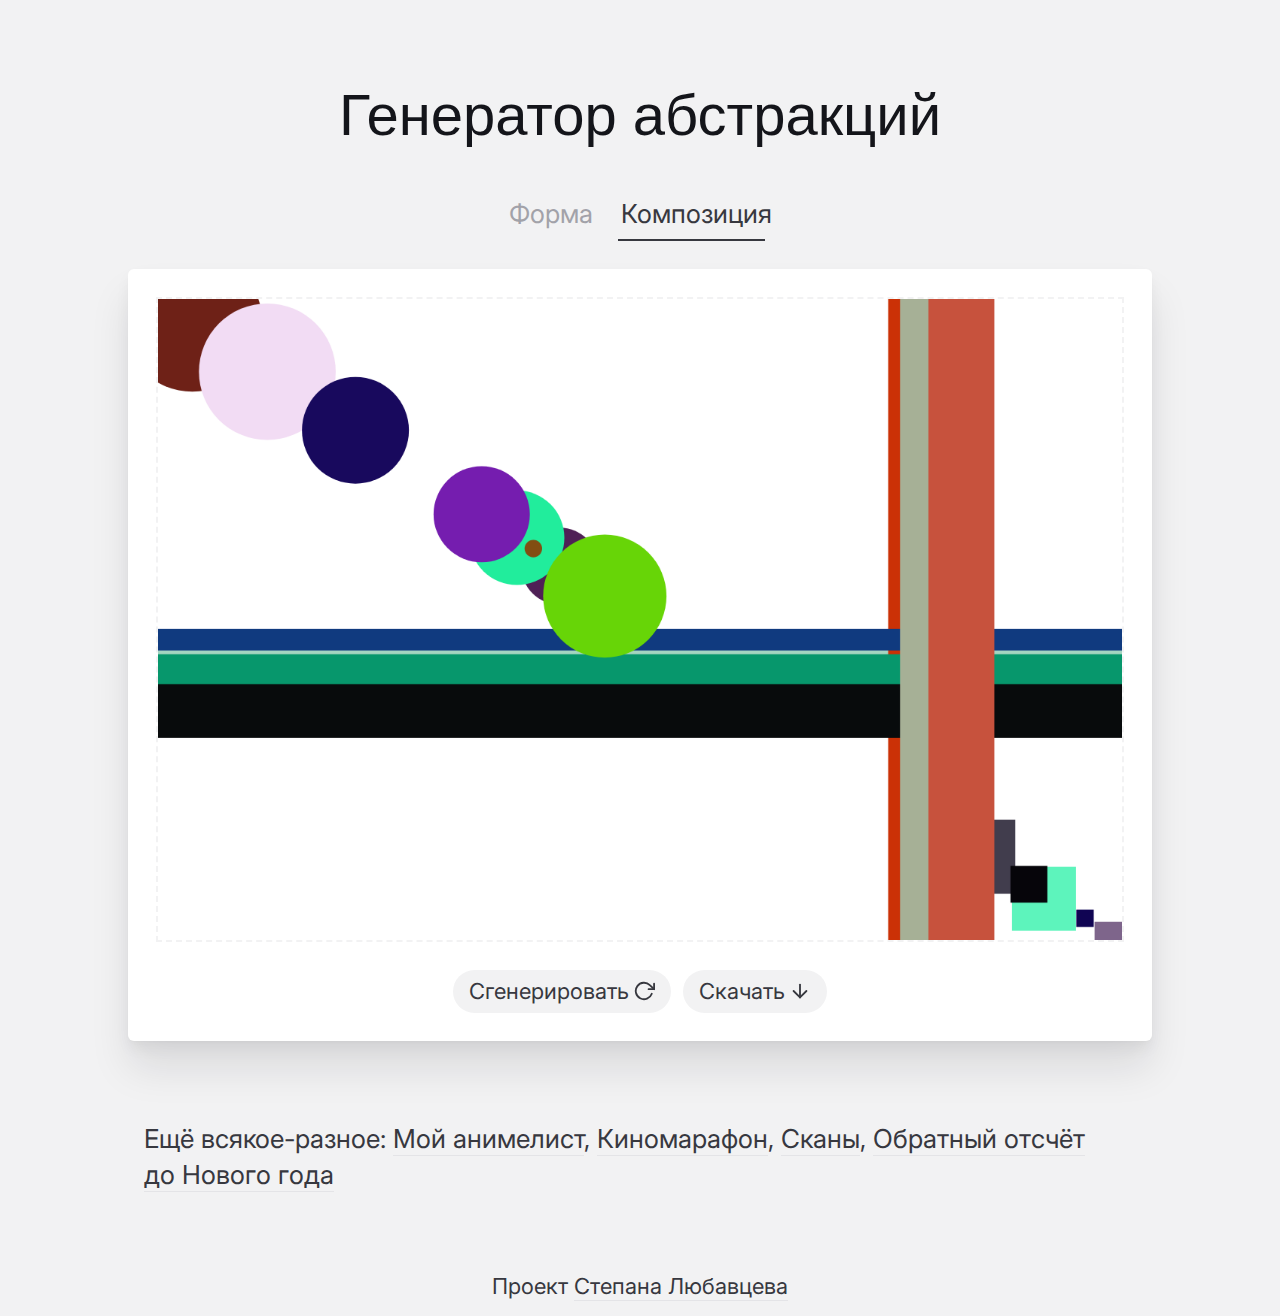
==== abstractor.html @ c610d6bd "Пересобрал проект" ====
<!doctype html>
<!-- Design by Stepan Lyubavtsev (https://lyubavtsev.ru/) -->
<html lang="ru">
	<head>
		<meta charset="utf-8" />
		<meta content="width=device-width, initial-scale=1.0" name="viewport" />
		<title>Генератор абстракций</title>
		<meta content="Генератор абстракций" name="title" />
		<meta content="website" property="og:type" />
		<meta content="https://nameasy.github.io/public/abstractor.html" property="og:url" />
		<meta content="Генератор абстракций" property="og:title" />
		<meta content="summary_large_image" property="twitter:card" />
		<meta content="https://nameasy.github.io/public/abstractor.html" property="twitter:url" />
		<meta content="Генератор абстракций" property="twitter:title" />
		<script type="module" crossorigin src="assets/abstractor-BEXKkXCF.js"></script>
		<link rel="modulepreload" crossorigin href="assets/projects-CWkPN6bc.js">
		<link rel="modulepreload" crossorigin href="assets/related-BTsPYns0.js">
		<link rel="stylesheet" crossorigin href="assets/projects-lxhjDu9G.css">
	</head>

	<body style="background-color: var(--color-bg-dark)">
		<div class="page">
			<main class="main">
				<section class="section">
					<div class="section__inner">
						<h1 class="section__title">Генератор абстракций</h1>
						<div class="tabs">
							<nav class="tabs__nav">
								<ul class="tabs__list">
									<li class="tabs__item">
										<a class="tabs__link" href="#tab-shape">Форма</a>
									</li>
									<li class="tabs__item">
										<a class="tabs__link tabs__link--is-active" href="#tab-composition">Композиция</a>
									</li>
									<li class="tabs__marker"></li>
								</ul>
							</nav>
							<div class="tabs__panels">
								<section class="tabs__panel" id="tab-shape">
									<h2 class="visually-hidden">Форма</h2>
									<div class="abstract">
										<div class="abstract__canvas-wrapper">
											<canvas class="abstract__canvas" id="canvas-shape"></canvas>
										</div>
										<input class="abstract__hash" id="hash-shape" type="hidden" />
										<div class="abstract__actions">
											<button class="button abstract__button" id="create-shape" type="button">
												<span class="button__text abstract__button-text">Сгенерировать</span>
												<i class="button__icon abstract__button-icon" data-feather="rotate-cw"></i>
											</button>
											<button class="button abstract__button" id="download-shape" type="button">
												<span class="button__text abstract__button-text">Скачать</span>
												<i class="button__icon abstract__button-icon" data-feather="arrow-down"></i>
											</button>
										</div>
									</div>
								</section>
								<section class="tabs__panel tabs__panel--is-visible" id="tab-composition">
									<h2 class="visually-hidden">Композиция</h2>
									<div class="abstract">
										<div class="abstract__canvas-wrapper">
											<canvas class="abstract__canvas" id="canvas-composition"></canvas>
										</div>
										<input class="abstract__hash" id="hash-composition" type="hidden" />
										<div class="abstract__actions">
											<button class="button abstract__button" id="create-composition" type="button">
												<span class="button__text abstract__button-text">Сгенерировать</span>
												<i class="button__icon abstract__button-icon" data-feather="rotate-cw"></i>
											</button>
											<button class="button abstract__button" id="download-composition" type="button">
												<span class="button__text abstract__button-text">Скачать</span>
												<i class="button__icon abstract__button-icon" data-feather="arrow-down"></i>
											</button>
										</div>
									</div>
								</section>
							</div>
						</div>
					</div>
				</section>
			</main>
			<footer class="footer">
				<div class="footer__inner">
					<div class="footer__design">
						<div class="footer__text">Проект <a class="link" href="https://lyubavtsev.ru/">Степана Любавцева</a></div>
					</div>
				</div>
			</footer>
		</div>
		<script src="libraries/feather.min.js"></script>
		<script src="libraries/seedrandom.min.js"></script>
		<script>
			feather.replace();
		</script>
	</body>
</html>
---- assets/projects-lxhjDu9G.css ----
@charset "UTF-8";@import"https://fonts.googleapis.com/css2?family=Inter:wght@100;200;300;400;500;600;700;800;900&display=swap";html,body,p,ol,ul,li,dl,dt,dd,blockquote,figure,fieldset,legend,textarea,pre,iframe,hr,h1,h2,h3,h4,h5,h6{margin:0;padding:0}h1,h2,h3,h4,h5,h6{font-size:100%;font-weight:400}ul{list-style:none}button,input,select{margin:0}html{-webkit-box-sizing:border-box;box-sizing:border-box}*,:before,:after{-webkit-box-sizing:inherit;box-sizing:inherit}img,video{height:auto;max-width:100%}iframe{border:0}table{border-collapse:collapse;border-spacing:0}td,th{padding:0}@font-face{font-family:Object Sans Regular;font-style:normal;font-weight:400;src:url(fonts/ppobjectsans-regular.woff2) format("woff2"),url(fonts/ppobjectsans-regular.woff) format("woff")}@font-face{font-family:Object Sans Regular Slanted;font-style:normal;font-weight:400;src:url(fonts/ppobjectsans-slanted.woff2) format("woff2"),url(fonts/ppobjectsans-slanted.woff) format("woff")}@font-face{font-family:Object Sans Heavy;font-style:normal;font-weight:400;src:url(fonts/ppobjectsans-heavy.woff2) format("woff2"),url(fonts/ppobjectsans-heavy.woff) format("woff")}@font-face{font-family:Object Sans Heavy Slanted;font-style:normal;font-weight:400;src:url(fonts/ppobjectsans-heavyslanted.woff2) format("woff2"),url(fonts/ppobjectsans-heavyslanted.woff) format("woff")}:root{--space-4xs: clamp(.125rem, calc(.125rem + 0vw) , .125rem);--space-3xs: clamp(.25rem, calc(.25rem + 0vw) , .25rem);--space-2xs: clamp(.5rem, calc(.5rem + 0vw) , .5rem);--space-xs: clamp(.75rem, calc(.75rem + 0vw) , .75rem);--space-sm: clamp(1rem, calc(1rem + 0vw) , 1rem);--space-md: clamp(1.5rem, calc(1.125rem + .78125vw) , 1.75rem);--space-lg: clamp(2.25rem, calc(1.125rem + 2.34375vw) , 3rem);--space-xl: clamp(3.5rem, calc(1.25rem + 4.6875vw) , 5rem);--space-2xl: clamp(5.75rem, calc(2.375rem + 7.03125vw) , 8rem);--space-3xl: clamp(9.25rem, calc(4.75rem + 9.375vw) , 12.25rem);--space-4xl: clamp(15rem, calc(7.5rem + 15.625vw) , 20rem);--max-width-3xs: 20rem;--max-width-2xs: 26rem;--max-width-xs: 32rem;--max-width-sm: 48rem;--max-width-md: 64rem;--max-width-lg: 80rem;--max-width-xl: 90rem;--text-xs: clamp(.6875rem, calc(.59375rem + .1953125vw), .75rem);--text-sm: clamp(.8125rem, calc(.625rem + .390625vw), .9375rem);--text-base: clamp(1rem, calc(.8125rem + .390625vw), 1.125rem);--text-md: clamp(1.1875rem, calc(.90625rem + .5859375vw), 1.375rem);--text-lg: clamp(1.4375rem, calc(1.15625rem + .5859375vw), 1.625rem);--text-xl: clamp(1.75rem, calc(1.375rem + .78125vw) , 2rem);--text-2xl: clamp(2.0625rem, calc(1.40625rem + 1.3671875vw), 2.5rem);--text-3xl: clamp(2.5rem, calc(1.75rem + 1.5625vw) , 3rem);--text-4xl: clamp(3rem, calc(2.0625rem + 1.953125vw), 3.625rem);--color-primary-darker: #235b9f;--color-primary-dark: #2869b8;--color-primary: #2e77d1;--color-primary-light: #4788d7;--color-primary-lighter: #6098dc;--color-title: #14151a;--color-text: #37383f;--color-white: #fff;--color-bg-darker: #e4e4e7;--color-bg-dark: #f2f2f3;--color-bg: #fff;--color-gray-darker: #14151a;--color-gray-dark: #37383f;--color-gray: #73757d;--color-gray-light: #a2a2a9;--color-gray-lighter: #d7d7da}:focus{outline:none}body{background-color:var(--color-bg);color:var(--color-text);font-family:Inter,sans-serif;font-size:var(--text-base);line-height:1.2}a{text-decoration:none}img{vertical-align:middle}.button{-webkit-box-align:center;-ms-flex-align:center;align-items:center;-webkit-appearance:none;-moz-appearance:none;appearance:none;background-color:var(--color-bg-dark);border:0;border-radius:50rem;color:var(--color-text);cursor:pointer;display:-webkit-inline-box;display:-ms-inline-flexbox;display:inline-flex;font-family:Inter,sans-serif;font-size:var(--text-md);gap:var(--space-3xs);-webkit-box-pack:center;-ms-flex-pack:center;justify-content:center;line-height:1.2;overflow:hidden;padding:var(--space-2xs) var(--space-sm);position:relative;text-decoration:none;-webkit-transition-duration:.25s;transition-duration:.25s;-webkit-transition-property:background-color,color;transition-property:background-color,color;-webkit-user-select:none;-moz-user-select:none;-ms-user-select:none;user-select:none}.button:hover{background-color:var(--color-bg-darker)}.button__icon{height:var(--text-md);stroke:var(--color-text);-webkit-transition-duration:.25s;transition-duration:.25s;-webkit-transition-property:stroke;transition-property:stroke;width:var(--text-md)}.link{color:inherit;cursor:pointer;text-decoration-color:var(--color-bg-darker);text-decoration-line:underline;text-decoration-style:solid;text-decoration-thickness:1px;text-underline-offset:.25em;text-underline-position:auto;-webkit-transition-duration:.25s;transition-duration:.25s;-webkit-transition-property:color,text-decoration-color;transition-property:color,text-decoration-color}.link:hover{text-decoration-color:var(--color-gray-dark)}.switch{display:-webkit-box;display:-ms-flexbox;display:flex}.switch__item{-webkit-box-align:center;-ms-flex-align:center;align-items:center;display:-webkit-inline-box;display:-ms-inline-flexbox;display:inline-flex;gap:var(--space-xs);position:relative}.switch__input{cursor:pointer;height:100%;opacity:0;position:relative;-webkit-transform:scaleX(2);-ms-transform:scaleX(2);transform:scaleX(2);-webkit-transform-origin:0 0;-ms-transform-origin:0 0;transform-origin:0 0;width:1.3125rem;z-index:1}.switch__item:last-of-type .switch__input{-webkit-transform-origin:100% 100%;-ms-transform-origin:100% 100%;transform-origin:100% 100%}.switch__item:first-of-type .switch__input{-webkit-box-ordinal-group:2;-ms-flex-order:1;order:1}.switch__input:checked{z-index:-1}.switch__label{color:var(--color-gray-light);display:block;font-size:var(--text-md);position:relative;-webkit-transition-duration:.25s;transition-duration:.25s;-webkit-transition-property:color;transition-property:color;z-index:1}.switch__input:checked~.switch__label{color:var(--color-text)}.switch__toggle{border:2px solid var(--color-bg-darker);border-radius:50em;height:1.5rem;left:0;position:absolute;top:50%;-webkit-transform:translate(-50%,-50%);-ms-transform:translate(-50%,-50%);transform:translate(-50%,-50%);-webkit-transition-duration:.25s;transition-duration:.25s;-webkit-transition-property:border-color,-webkit-box-shadow;transition-property:border-color,-webkit-box-shadow;transition-property:border-color,box-shadow;transition-property:border-color,box-shadow,-webkit-box-shadow;width:2.625rem;z-index:0}.switch:focus-within .switch__toggle,.switch:active .switch__toggle{border-color:var(--color-primary);-webkit-box-shadow:0 0 0 .25rem #c4d9f2;box-shadow:0 0 0 .25rem #c4d9f2}.switch__marker{background-color:var(--color-primary);border-radius:50%;height:1rem;left:.125rem;position:absolute;top:.125rem;-webkit-transition-duration:.25s;transition-duration:.25s;-webkit-transition-property:left;transition-property:left;width:1rem;z-index:0}.switch__input:checked~.switch__toggle .switch__marker{left:1.25rem}.switch-v2{display:-webkit-box;display:-ms-flexbox;display:flex}.switch-v2__item{-webkit-box-align:center;-ms-flex-align:center;align-items:center;display:-webkit-inline-box;display:-ms-inline-flexbox;display:inline-flex;gap:var(--space-xs);position:relative}.switch-v2__input{cursor:pointer;height:100%;opacity:0;position:relative;-webkit-transform:scaleX(2);-ms-transform:scaleX(2);transform:scaleX(2);-webkit-transform-origin:0 0;-ms-transform-origin:0 0;transform-origin:0 0;width:1.3125rem;z-index:1}.switch-v2__item:last-of-type .switch-v2__input{-webkit-transform-origin:100% 100%;-ms-transform-origin:100% 100%;transform-origin:100% 100%}.switch-v2__item:first-of-type .switch-v2__input{-webkit-box-ordinal-group:2;-ms-flex-order:1;order:1}.switch-v2__input:checked{z-index:-1}.switch-v2__label{color:var(--color-gray-lighter);display:block;font-size:var(--text-md);position:relative;-webkit-transition-duration:.25s;transition-duration:.25s;-webkit-transition-property:color;transition-property:color;z-index:1}.switch-v2__input:checked~.switch-v2__label{color:var(--color-text)}.switch-v2__toggle{background-color:var(--color-bg-darker);border:2px solid var(--color-bg-darker);border-radius:50em;height:1.5rem;left:0;position:absolute;top:50%;-webkit-transform:translate(-50%,-50%);-ms-transform:translate(-50%,-50%);transform:translate(-50%,-50%);-webkit-transition-duration:.25s;transition-duration:.25s;-webkit-transition-property:background-color,border-color;transition-property:background-color,border-color;width:2.625rem;z-index:0}.switch-v2__marker{background-color:var(--color-bg);border-radius:50%;-webkit-box-shadow:0 0 0 1px rgb(20 21 26 / .02),0 1px 3px -1px rgb(20 21 26 / .2);box-shadow:0 0 0 1px #14151a05,0 1px 3px -1px #14151a33;-webkit-box-shadow:0 .3px .4px rgb(20 21 26 / .02),0 .9px 1.5px rgb(20 21 26 / .045),0 3.5px 6px rgb(20 21 26 / .09);box-shadow:0 .3px .4px #14151a05,0 .9px 1.5px #14151a0b,0 3.5px 6px #14151a17;height:1.125rem;height:1rem;left:.125rem;position:absolute;top:.125rem;-webkit-transition-duration:.25s;transition-duration:.25s;-webkit-transition-property:background-color,left;transition-property:background-color,left;width:1.125rem;width:1rem;z-index:0}.switch-v2__input:checked~.switch-v2__toggle{background-color:var(--color-primary);border-color:var(--color-primary)}.switch-v2__input:checked~.switch-v2__toggle .switch-v2__marker{left:1.25rem}.page{display:-webkit-box;display:-ms-flexbox;display:flex;-webkit-box-orient:vertical;-webkit-box-direction:normal;-ms-flex-direction:column;flex-direction:column;min-height:100vh;min-height:100dvh}.main{-webkit-box-flex:1;-ms-flex-positive:1;flex-grow:1}.abstract{background-color:var(--color-bg);border-radius:.375rem;-webkit-box-shadow:0 1.2px 1.9px -1px rgb(20 21 26 / .01),0 3px 5px -1px rgb(20 21 26 / .015),0 8px 15px -1px rgb(20 21 26 / .05),0 28px 40px -1px rgb(20 21 26 / .1);box-shadow:0 1.2px 1.9px -1px #14151a03,0 3px 5px -1px #14151a04,0 8px 15px -1px #14151a0d,0 28px 40px -1px #14151a1a;margin-left:auto;margin-right:auto;max-width:var(--max-width-md);padding:var(--space-md)}.abstract>:not(:last-child){margin-bottom:var(--space-md)}.abstract__canvas-wrapper{aspect-ratio:3 / 2;border:2px dashed var(--color-bg-dark);display:-webkit-box;display:-ms-flexbox;display:flex;overflow:hidden;position:relative;width:100%}.abstract__canvas{width:100%}.abstract__actions{display:-webkit-box;display:-ms-flexbox;display:flex;-ms-flex-wrap:wrap;flex-wrap:wrap;gap:var(--space-xs) var(--space-xs);-webkit-box-pack:center;-ms-flex-pack:center;justify-content:center}@media screen and (max-width: 48rem){.abstract{padding:var(--space-sm)}}.anime-group__title{color:var(--color-gray);font-family:Object Sans Regular,sans-serif;font-size:var(--text-lg);margin-bottom:var(--space-sm)}.anime:not(:last-child){margin-bottom:var(--space-md)}.anime__month{font-size:var(--text-md);font-weight:600;margin-bottom:var(--space-xs)}.anime__list{display:-webkit-box;display:-ms-flexbox;display:flex;-webkit-box-orient:vertical;-webkit-box-direction:normal;-ms-flex-direction:column;flex-direction:column;gap:var(--space-2xs)}.anime__item{font-size:var(--text-md);line-height:1.4}.chart-group__title{color:var(--color-gray);font-family:Object Sans Regular,sans-serif;font-size:var(--text-lg);margin-bottom:var(--space-sm);margin-left:calc(var(--width) + var(--space-sm))}.chart-group__list{display:-webkit-box;display:-ms-flexbox;display:flex;-webkit-box-orient:vertical;-webkit-box-direction:normal;-ms-flex-direction:column;flex-direction:column;gap:var(--space-xs)}.chart{-webkit-box-align:center;-ms-flex-align:center;align-items:center;display:-webkit-box;display:-ms-flexbox;display:flex}.chart__month{-ms-flex-preferred-size:var(--width);flex-basis:var(--width);-ms-flex-negative:0;flex-shrink:0;font-size:var(--text-md);margin-right:var(--space-sm);text-align:right}.chart__bar{background-color:var(--color-primary);border-bottom-right-radius:.1875rem;border-top-right-radius:.1875rem;height:var(--text-lg);margin-right:var(--space-xs)}.chart__number{color:var(--color-gray-light);-ms-flex-negative:0;flex-shrink:0}.gallery{padding:var(--space-xl) var(--space-sm)}.gallery__inner{margin-left:auto;margin-right:auto;max-width:var(--max-width-lg)}.gallery__title{color:var(--color-title);font-family:Object Sans Regular,sans-serif;font-size:var(--text-4xl);margin-bottom:var(--space-lg);text-align:center}.gallery__nav{display:-webkit-box;display:-ms-flexbox;display:flex;margin-bottom:var(--space-md);overflow-x:auto;overflow-y:hidden}.gallery__nav-list{-webkit-box-align:center;-ms-flex-align:center;align-items:center;display:-webkit-box;display:-ms-flexbox;display:flex;margin-left:auto;margin-right:auto;position:relative}.gallery__nav-item{-ms-flex-negative:0;flex-shrink:0;z-index:1}.gallery__nav-button{background-color:transparent;border-radius:0;color:var(--color-gray-light);font-size:var(--text-lg);padding:0;padding:var(--space-xs) var(--space-sm);padding-bottom:var(--space-xs);padding-top:0}.gallery__nav-button--is-active{color:var(--color-text)}.gallery__nav-button:hover{background-color:transparent;color:var(--color-text)}.gallery__nav-marker{background-color:var(--color-gray-dark);bottom:0;content:"";height:2px;position:absolute;-webkit-transition-duration:.25s;transition-duration:.25s;-webkit-transition-property:left,width;transition-property:left,width}.gallery__list{margin:calc(-1 / 2 * var(--space-md));position:relative}.gallery__item{padding:calc(var(--space-md) / 2);width:25%}.gallery__item--is-current{opacity:0!important}.gallery__link,.gallery__image{display:block}.gallery__image{border-radius:.1875rem;-webkit-transition-duration:.25s;transition-duration:.25s;-webkit-transition-property:-webkit-filter;transition-property:-webkit-filter;transition-property:filter;transition-property:filter,-webkit-filter;width:100%}.gallery__link:hover .gallery__image{-webkit-filter:brightness(.75);filter:brightness(.75)}@media screen and (max-width: 64rem){.gallery__item{width:calc(100% / 3)}}@media screen and (max-width: 48rem){.gallery__list{margin:calc(-1 / 2 * var(--space-sm))}.gallery__item{padding:calc(var(--space-sm) / 2);width:50%}}.index-section{padding:var(--space-xl) var(--space-sm)}.index-section__inner{margin-left:auto;margin-right:auto;max-width:var(--max-width-lg)}.index-section__inner>:not(:last-child){margin-bottom:var(--space-lg)}.index-section__title{color:var(--color-title);font-family:Object Sans Regular,sans-serif;font-size:var(--text-4xl);text-align:center}.index-section__filter{border:0;display:-webkit-box;display:-ms-flexbox;display:flex;-webkit-box-pack:center;-ms-flex-pack:center;justify-content:center;margin-bottom:var(--space-md)}.index-section__item[hidden]{display:none}.preview{-webkit-box-align:center;-ms-flex-align:center;align-items:center;display:-webkit-box;display:-ms-flexbox;display:flex;height:100%;-webkit-box-pack:center;-ms-flex-pack:center;justify-content:center;left:0;pointer-events:none;position:fixed;top:0;width:100%;z-index:9}.preview--is-open{pointer-events:auto}.preview{background-color:transparent;-webkit-transition:background-color .25s;transition:background-color .25s}.preview--is-open{background-color:#14151a20;-webkit-transition:background-color .25s;transition:background-color .25s}.preview__close{aspect-ratio:1;-webkit-backdrop-filter:blur(20px);backdrop-filter:blur(20px);background-color:#14151a40;opacity:0;padding:var(--space-xs);position:fixed;right:var(--space-sm);top:var(--space-sm);-webkit-transition:background-color .375s,opacity .375s;transition:background-color .375s,opacity .375s;z-index:8}.preview--image-loaded .preview__close{opacity:1}.preview__close:hover{background-color:#14151a60}.preview__close-icon{height:var(--text-lg);stroke:var(--color-white);width:var(--text-lg)}.preview__description{bottom:0;color:var(--color-white);font-size:var(--text-md);left:0;line-height:1.4;mix-blend-mode:difference;opacity:0;padding:var(--space-sm);position:fixed;text-align:center;-webkit-transform:translateY(100%);-ms-transform:translateY(100%);transform:translateY(100%);-webkit-transition:opacity .375s,-webkit-transform .375s;transition:opacity .375s,-webkit-transform .375s;transition:opacity .375s,transform .375s;transition:opacity .375s,transform .375s,-webkit-transform .375s;width:100%;z-index:7}.preview--is-open .preview__description{opacity:1;-webkit-transform:translateY(0);-ms-transform:translateY(0);transform:translateY(0);-webkit-transition-delay:.25s;transition-delay:.25s}.preview__original{-webkit-backface-visibility:hidden;backface-visibility:hidden;display:block;-o-object-fit:contain;object-fit:contain;-o-object-position:center;object-position:center;position:relative;-webkit-transition:opacity .25s;transition:opacity .25s;z-index:6}.preview__original--animate{-webkit-transition:opacity .25s,-webkit-transform .375s;transition:opacity .25s,-webkit-transform .375s;transition:opacity .25s,transform .375s;transition:opacity .25s,transform .375s,-webkit-transform .375s}.preview--is-open .preview__original--animate{-webkit-transition:opacity .25s,-webkit-transform .5s;transition:opacity .25s,-webkit-transform .5s;transition:opacity .25s,transform .5s;transition:opacity .25s,transform .5s,-webkit-transform .5s}.preview__clone{-webkit-backface-visibility:hidden;backface-visibility:hidden;position:fixed;-webkit-transition:-webkit-transform .5s cubic-bezier(.5,1,.2,1);transition:-webkit-transform .5s cubic-bezier(.5,1,.2,1);transition:transform .5s cubic-bezier(.5,1,.2,1);transition:transform .5s cubic-bezier(.5,1,.2,1),-webkit-transform .5s cubic-bezier(.5,1,.2,1);z-index:5}.project-list{display:grid;grid-gap:var(--space-md);grid-template-columns:repeat(4,minmax(0,1fr))}.project-list__item:nth-child(1){grid-column:span 3}.project-list__item:nth-child(4){grid-column:span 2}@media screen and (max-width: 64rem){.project-list{grid-template-columns:repeat(3,minmax(0,1fr))}.project-list__item:nth-child(1){grid-column:span 2}.project-list__item:nth-child(5){grid-column:span 2}}@media screen and (max-width: 48rem){.project-list{grid-template-columns:repeat(2,minmax(0,1fr))}}.project-preview{position:relative}.project-preview__figure:not(:last-child){margin-bottom:var(--space-xs)}.project-preview__image{height:100%;-o-object-fit:contain;object-fit:contain;-o-object-position:center;object-position:center;width:100%}.project-preview__title{color:var(--color-text);font-size:var(--text-lg)}.project-preview__title:not(:last-child){margin-bottom:var(--space-2xs)}.project-preview__title span{color:var(--color-gray-light)}.project-preview__link:after{content:"";top:0;right:0;bottom:0;left:0;position:absolute}.related{margin-left:auto;margin-right:auto;max-width:var(--max-width-md);padding:0 var(--space-sm) var(--space-xl)}.related__text{font-size:var(--text-lg);line-height:1.4}.section{padding:var(--space-xl) var(--space-sm)}.section__inner{margin-left:auto;margin-right:auto;max-width:var(--max-width-lg)}.section__inner>:not(:last-child){margin-bottom:var(--space-lg)}.section__title{color:var(--color-title);font-family:Object Sans Regular,sans-serif;font-size:var(--text-4xl);text-align:center}.section__filter{border:0;display:-webkit-box;display:-ms-flexbox;display:flex;-webkit-box-pack:center;-ms-flex-pack:center;justify-content:center;margin-bottom:var(--space-md)}.section__item[hidden]{display:none}.stats{display:-webkit-box;display:-ms-flexbox;display:flex;-webkit-box-orient:vertical;-webkit-box-direction:normal;-ms-flex-direction:column;flex-direction:column;gap:var(--space-md)}.tabs__panel:not(.tabs__panel--is-visible){display:none}@-webkit-keyframes fadeIn{0%{opacity:0}to{opacity:1}}@keyframes fadeIn{0%{opacity:0}to{opacity:1}}.tabs__panel--is-visible{-webkit-animation:fadeIn .375s;animation:fadeIn .375s}.tabs__nav{margin-bottom:var(--space-md)}.tabs__list{-webkit-box-align:center;-ms-flex-align:center;align-items:center;display:-webkit-box;display:-ms-flexbox;display:flex;gap:var(--space-md);margin-left:auto;margin-right:auto;max-width:100%;overflow-x:auto;overflow-y:hidden;position:relative;width:-webkit-fit-content;width:-moz-fit-content;width:fit-content}.tabs__item{-ms-flex-negative:0;flex-shrink:0;z-index:1}.tabs__link{-webkit-box-align:center;-ms-flex-align:center;align-items:center;color:var(--color-gray-light);cursor:pointer;display:-webkit-box;display:-ms-flexbox;display:flex;font-size:var(--text-lg);-webkit-box-pack:center;-ms-flex-pack:center;justify-content:center;padding-bottom:var(--space-xs);-webkit-transition-duration:.25s;transition-duration:.25s;-webkit-transition-property:color;transition-property:color;-webkit-user-select:none;-moz-user-select:none;-ms-user-select:none;user-select:none}.tabs__link--is-active,.tabs__link:hover{color:var(--color-text)}.tabs__marker{background-color:var(--color-gray-dark);bottom:0;content:"";height:2px;position:absolute;-webkit-transition-duration:.25s;transition-duration:.25s;-webkit-transition-property:left,width;transition-property:left,width}.tabs__nav--v2 .tabs__list{background-color:var(--color-bg-dark);border:1px solid var(--color-bg-darker);border-radius:.75rem;gap:normal;padding:var(--space-3xs)}.tabs__nav--v2 .tabs__link{font-size:var(--text-md);padding:var(--space-2xs) var(--space-sm)}.tabs__nav--v2 .tabs__marker{background-color:var(--color-bg);border-radius:calc(.75rem - var(--space-3xs));-webkit-box-shadow:0 0 0 1px rgb(20 21 26 / .02),0 1px 3px -1px rgb(20 21 26 / .2);box-shadow:0 0 0 1px #14151a05,0 1px 3px -1px #14151a33;height:calc(100% - 2 * var(--space-3xs));top:50%;-webkit-transform:translateY(-50%);-ms-transform:translateY(-50%);transform:translateY(-50%)}.watchlist{display:grid;grid-gap:var(--space-md);grid-template-columns:repeat(auto-fill,minmax(min(100%,var(--column-breakpoint)),1fr));--column-breakpoint: 20rem}.footer{-ms-flex-negative:0;flex-shrink:0;padding:var(--space-sm);padding-top:0}.footer__inner{margin-left:auto;margin-right:auto;max-width:var(--max-width-lg)}.footer__design{text-align:center}.footer__text{font-size:var(--text-md)}.visually-hidden{border:0;clip:rect(0 0 0 0);-webkit-clip-path:inset(50%);clip-path:inset(50%);height:1px;margin:-1px;overflow:hidden;padding:0;position:absolute;white-space:nowrap;width:1px}
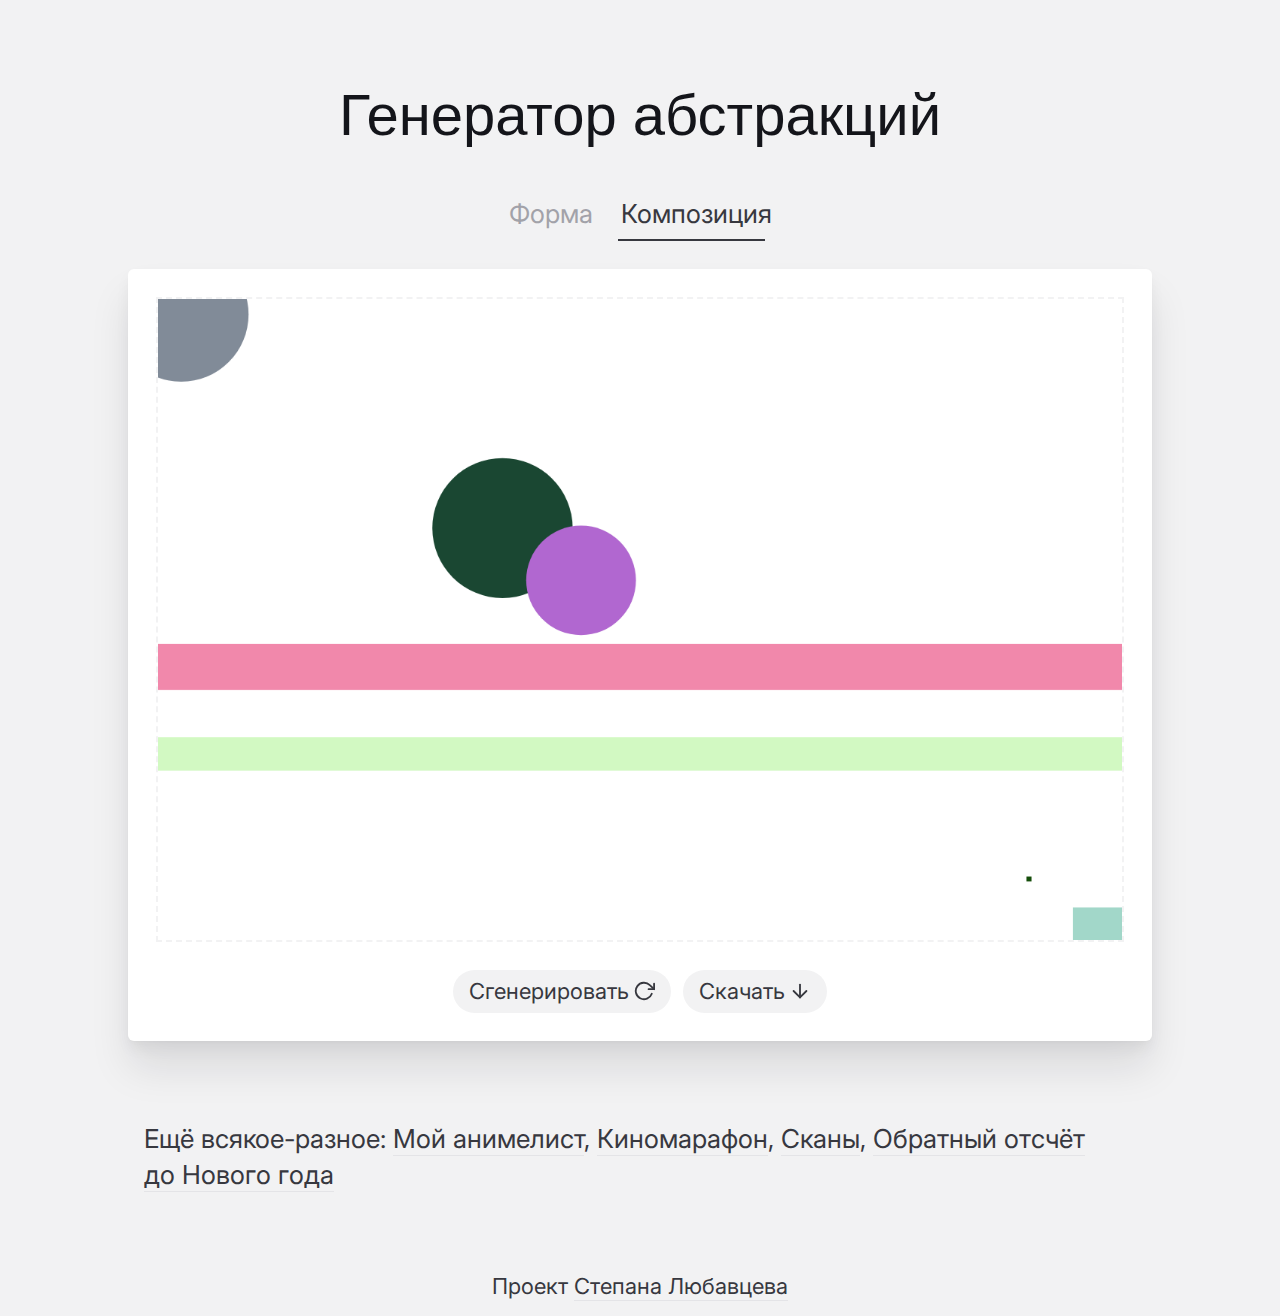
==== commit af3324b6: "Пересобрал проект" ====
--- a/abstractor.html
+++ b/abstractor.html
@@ -12,9 +12,9 @@
 		<meta content="summary_large_image" property="twitter:card" />
 		<meta content="https://nameasy.github.io/public/abstractor.html" property="twitter:url" />
 		<meta content="Генератор абстракций" property="twitter:title" />
-		<script type="module" crossorigin src="assets/abstractor-BEXKkXCF.js"></script>
+		<script type="module" crossorigin src="assets/abstractor-D2n0IVmo.js"></script>
 		<link rel="modulepreload" crossorigin href="assets/projects-CWkPN6bc.js">
-		<link rel="modulepreload" crossorigin href="assets/related-BTsPYns0.js">
+		<link rel="modulepreload" crossorigin href="assets/related-CQ4a21Pc.js">
 		<link rel="stylesheet" crossorigin href="assets/projects-lxhjDu9G.css">
 	</head>
 
@@ -88,8 +88,8 @@
 				</div>
 			</footer>
 		</div>
-		<script src="libraries/feather.min.js"></script>
-		<script src="libraries/seedrandom.min.js"></script>
+		<script src="scripts/libraries/feather.min.js"></script>
+		<script src="scripts/libraries/seedrandom.min.js"></script>
 		<script>
 			feather.replace();
 		</script>
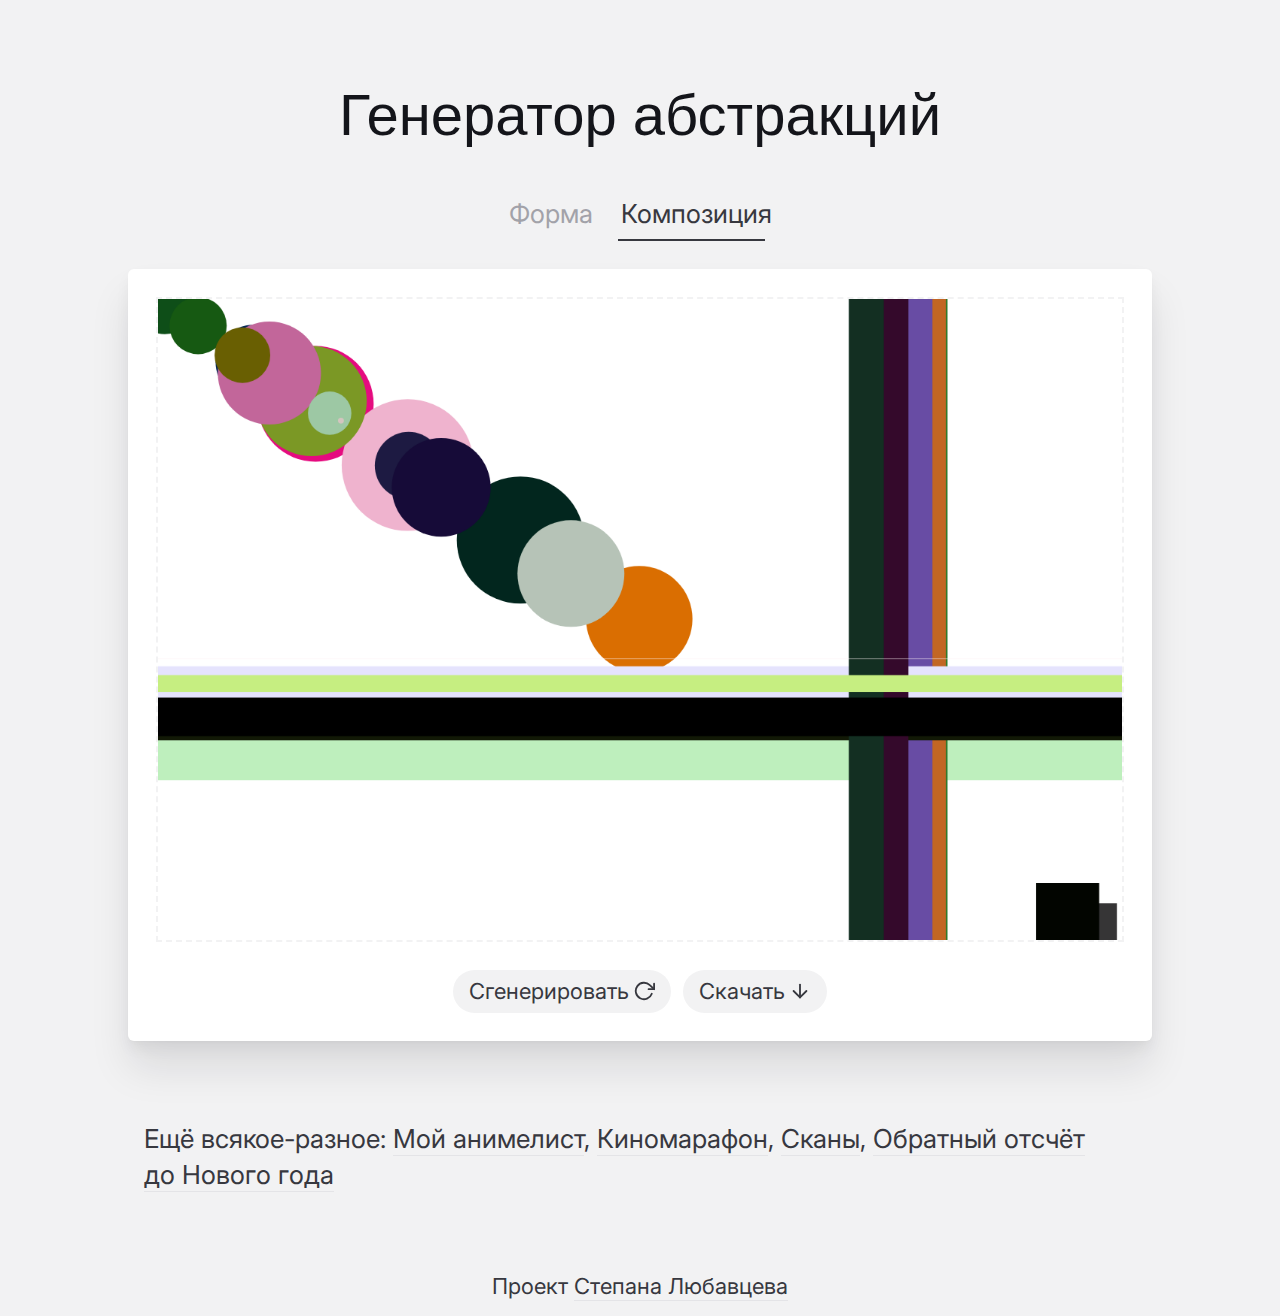
==== commit d98a5e16: "Обновил мета-теги" ====
--- a/abstractor.html
+++ b/abstractor.html
@@ -7,10 +7,10 @@
 		<title>Генератор абстракций</title>
 		<meta content="Генератор абстракций" name="title" />
 		<meta content="website" property="og:type" />
-		<meta content="https://nameasy.github.io/public/abstractor.html" property="og:url" />
+		<meta content="https://nameasy.github.io/abstractor.html" property="og:url" />
 		<meta content="Генератор абстракций" property="og:title" />
 		<meta content="summary_large_image" property="twitter:card" />
-		<meta content="https://nameasy.github.io/public/abstractor.html" property="twitter:url" />
+		<meta content="https://nameasy.github.io/abstractor.html" property="twitter:url" />
 		<meta content="Генератор абстракций" property="twitter:title" />
 		<script type="module" crossorigin src="assets/abstractor-D2n0IVmo.js"></script>
 		<link rel="modulepreload" crossorigin href="assets/projects-CWkPN6bc.js">
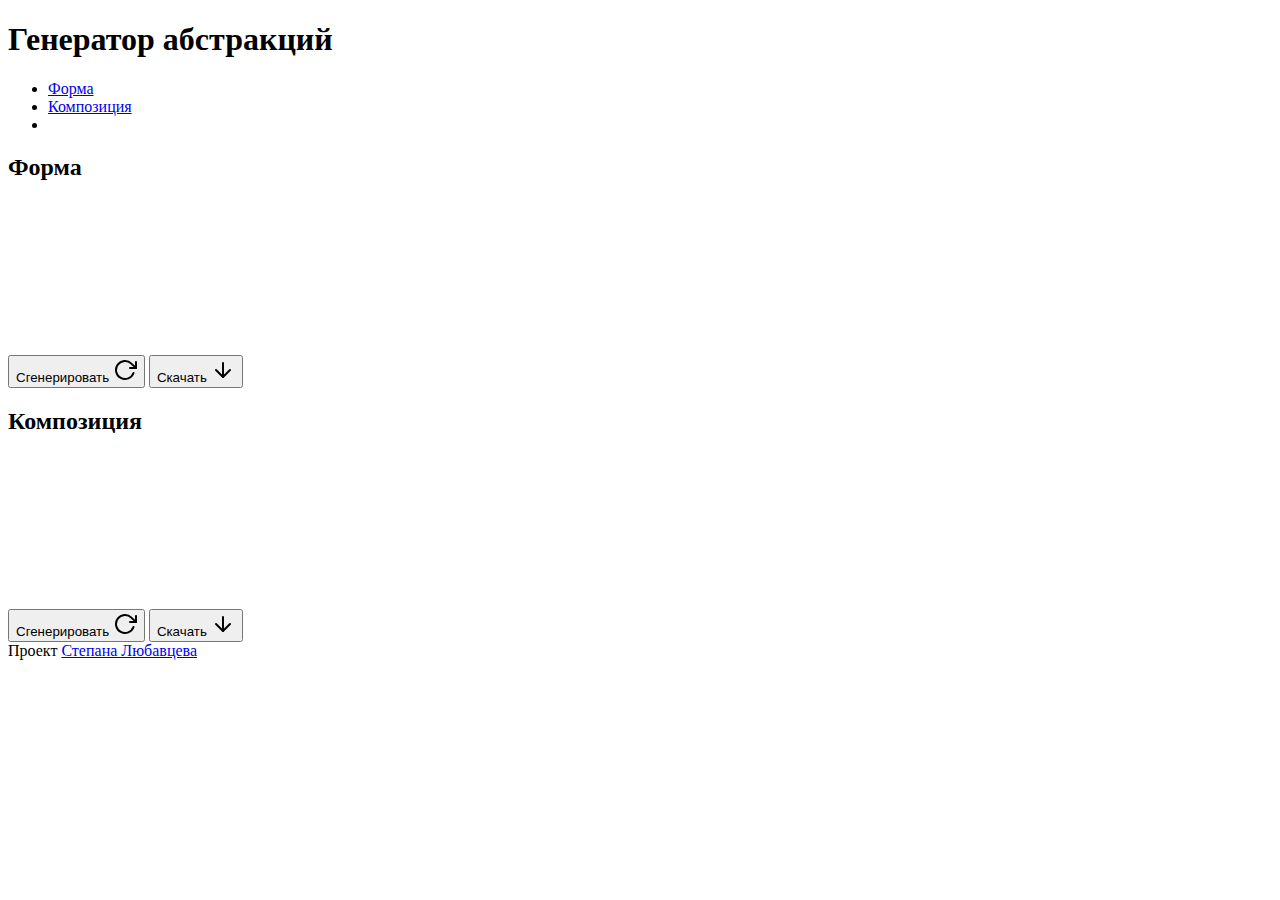
==== commit dad68311: "Пересобрал проект" ====
--- a/abstractor.html
+++ b/abstractor.html
@@ -12,10 +12,10 @@
 		<meta content="summary_large_image" property="twitter:card" />
 		<meta content="https://nameasy.github.io/abstractor.html" property="twitter:url" />
 		<meta content="Генератор абстракций" property="twitter:title" />
-		<script type="module" crossorigin src="assets/abstractor-D2n0IVmo.js"></script>
-		<link rel="modulepreload" crossorigin href="assets/projects-CWkPN6bc.js">
-		<link rel="modulepreload" crossorigin href="assets/related-CQ4a21Pc.js">
-		<link rel="stylesheet" crossorigin href="assets/projects-lxhjDu9G.css">
+		<script type="module" crossorigin src="assets/abstractor-B6q3VzcT.js"></script>
+		<link rel="modulepreload" crossorigin href="assets/projects-BZa-CiKp.js">
+		<link rel="modulepreload" crossorigin href="assets/related-DxiG54xw.js">
+		<link rel="stylesheet" crossorigin href="assets/projects-DKp_bXsx.css">
 	</head>
 
 	<body style="background-color: var(--color-bg-dark)">
